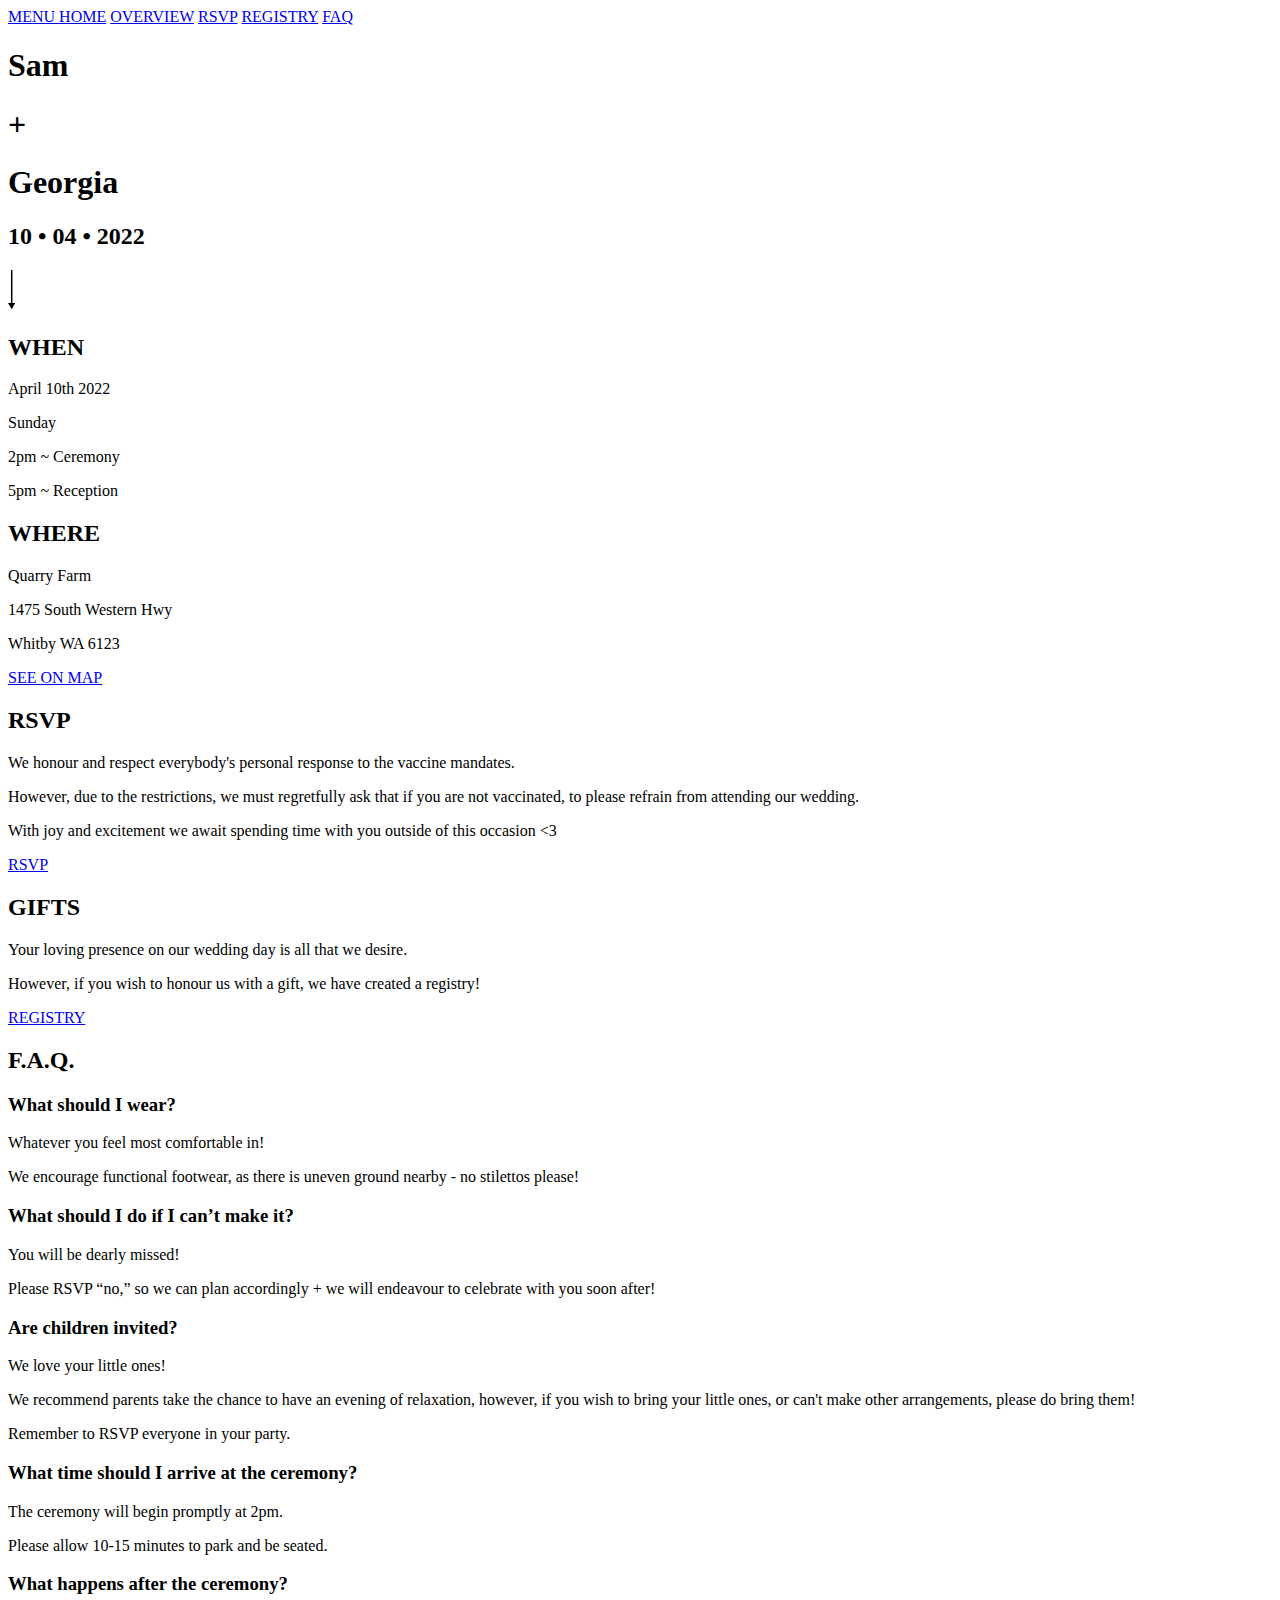
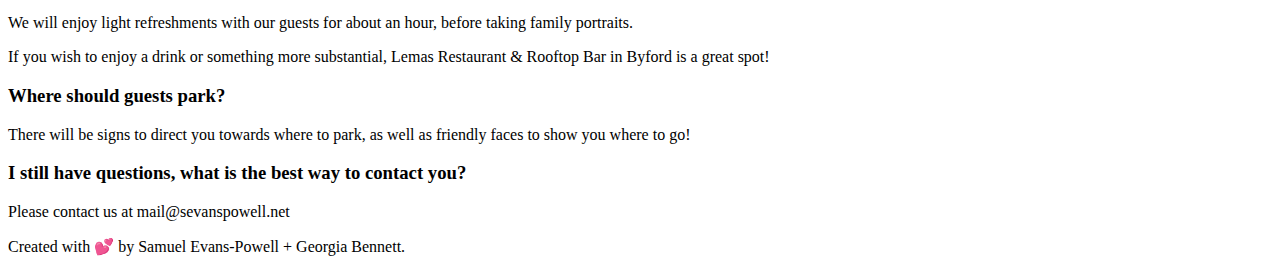
==== reception/index.html @ 9389f438 "Fix UTF-8 encoding" ====
<!DOCTYPE html>
<html>
<head>
<meta name="viewport" content="width=device-width, initial-scale=1">
<meta http-equiv="Content-Type" content="text/html; charset=utf-8">
<link rel="stylesheet" href="https://cdnjs.cloudflare.com/ajax/libs/font-awesome/4.7.0/css/font-awesome.min.css">
<link rel="stylesheet" href="assets/styles.css">
</head>
<body>

<div class="topnav" id="myTopnav">
  <a href="javascript:void(0);" class="menu" onclick="myFunction()">
    MENU
  </a>
  <a href="#home" onclick="myFunction()">HOME</a>
  <a href="#overview" onclick="myFunction()">OVERVIEW</a>
  <a href="#rsvp" onclick="myFunction()">RSVP</a>
  <a href="#registry" onclick="myFunction()">REGISTRY</a>
  <a href="#faq" onclick="myFunction()">FAQ</a>
</div>

<section id="home" class="pane">
      <h1>Sam</h1>
      <h1>+</h1>
      <h1>Georgia</h1>
      <h2>10 • 04 • 2022</h2>
      <svg height="2.5rem" viewBox="0 0 5 27" stroke="none" fill="currentColor">
        <rect x="2" y="0" width="1" height="23"></rect>
        <path d="M0,22.244 L2.493,26.562 L4.986,22.244 L0,22.244 Z"></path>
      </svg>
</section>

<section id="overview" class="pane">
  <div class="pane-content">

    <div class="pane-row">
      <h2>WHEN</h2>
      <span class="underline"></span>
      <p>April 10th 2022</p>
      <p>Sunday</p>
      <p>2pm ~ Ceremony</p>
      <p>5pm ~ Reception</p>
    </div>

    <div class="pane-row">
      <h2>WHERE</h2>
      <span class="underline"></span>
      <p>Quarry Farm</p>
      <p>1475 South Western Hwy</p>
      <p>Whitby WA 6123</p>
      <a href="https://goo.gl/maps/9LMLp5XYkEuQ6oUs6" class="button-invert">SEE ON MAP</a>
    </div>

  </div>
</section>

<section id="rsvp" class="pane">

  <div class="placard">
    <div class="pane-title">
      <h2>RSVP</h2>
      <span class="underline"></span>
    </div>

    <div class="pane-content">
      <p>
        We honour and respect everybody's personal response to the vaccine mandates.
      </p>
      <p>
        However, due to the restrictions, we must regretfully ask that if you are not vaccinated, to please refrain from attending our wedding.
      </p>
      <p>
        With joy and excitement we await spending time with you outside of this occasion <3
                                                                                           </p>

      <a href="./rsvp.html" class="button">RSVP</a>
    </div>
  </div>

</section>

<section id="registry" class="pane">

  <div class="placard">
    <div class="pane-title">
      <h2>GIFTS</h2>
      <span class="underline"></span>
    </div>

    <div class="pane-content">
      <p>Your loving presence on our wedding day is all that we desire.</p>
      <p>However, if you wish to honour us with a gift, we have created a registry!</p>
      <a href="http://thkfl.com/basicallybennetts" class="button">REGISTRY</a>
    </div>
  </div>

</section>

<div class="end-of-page">
<section id="faq" class="pane">

  <div class="placard">
    <div class="pane-title">
      <h2>F.A.Q.</h2>
      <span class="underline"></span>
    </div>

    <div class="pane-content">

      <div class="faq-item">
        <h3 class="faq-question">What should I wear?</h3>
        <div class="faq-answer">
          <p>Whatever you feel most comfortable in!</p>

          <p>We encourage functional footwear, as there is uneven ground nearby - no stilettos please!</p>
        </div>
      </div>

      <div class="faq-item">
        <h3 class="faq-question">What should I do if I can’t make it?</h3>
        <div class="faq-answer">
          <p> You will be dearly missed!</p>
          <p>Please RSVP “no,” so we can plan accordingly + we will endeavour to celebrate with you soon after!</p>
        </div>
      </div>

      <div class="faq-item">
        <h3 class="faq-question">Are children invited?</h3>
        <div class="faq-answer">
          <p>We love your little ones!</p>

          <p>We recommend parents take the chance to have an evening of relaxation, however, if you wish to bring your little ones, or can't make other arrangements, please do bring them!</p>

          <p>Remember to RSVP everyone in your party.</p>
        </div>
      </div>

      <div class="faq-item">
        <h3 class="faq-question">What time should I arrive at the ceremony?</h3>
        <div class="faq-answer">
          <p>The ceremony will begin promptly at 2pm.</p>
          <p>Please allow 10-15 minutes to park and be seated.</p>
        </div>
      </div>

      <div class="faq-item">
        <h3 class="faq-question">What happens after the ceremony?</h3>
        <div class="faq-answer">
          <p>We will enjoy light refreshments with our guests for about an hour, before taking family portraits.</p>

          <p>If you wish to enjoy a drink or something more substantial, Lemas Restaurant & Rooftop Bar in Byford is a great spot!</p>
        </div>
      </div>

      <div class="faq-item">
        <h3 class="faq-question">Where should guests park?</h3>
        <div class="faq-answer">
          There will be signs to direct you towards where to park, as well as friendly faces to show you where to go!
        </div>
      </div>

      <div class="faq-item">
        <h3 class="faq-question">I still have questions, what is the best way to contact you?</h3>
        <div class="faq-answer">
          Please contact us at mail@sevanspowell.net
        </div>
      </div>

    </div>
  </div>

</section>

<section id="footer">
  <p>Created with 💕 by Samuel Evans-Powell + Georgia Bennett.</p>
</section>

</div>

<script>
function myFunction() {
  var x = document.getElementById("myTopnav");
  if (x.className === "topnav") {
    x.className += " responsive";
  } else {
    x.className = "topnav";
  }
}

var coll = document.getElementsByClassName("faq-question");
var i;

for (i = 0; i < coll.length; i++) {
  coll[i].addEventListener("click", function() {
    this.classList.toggle("active");
    var content = this.nextElementSibling;
    if (content.style.maxHeight){
      content.style.maxHeight = null;
    } else {
      content.style.maxHeight = content.scrollHeight + "px";
    }
  });
}
</script>

</body>
</html>
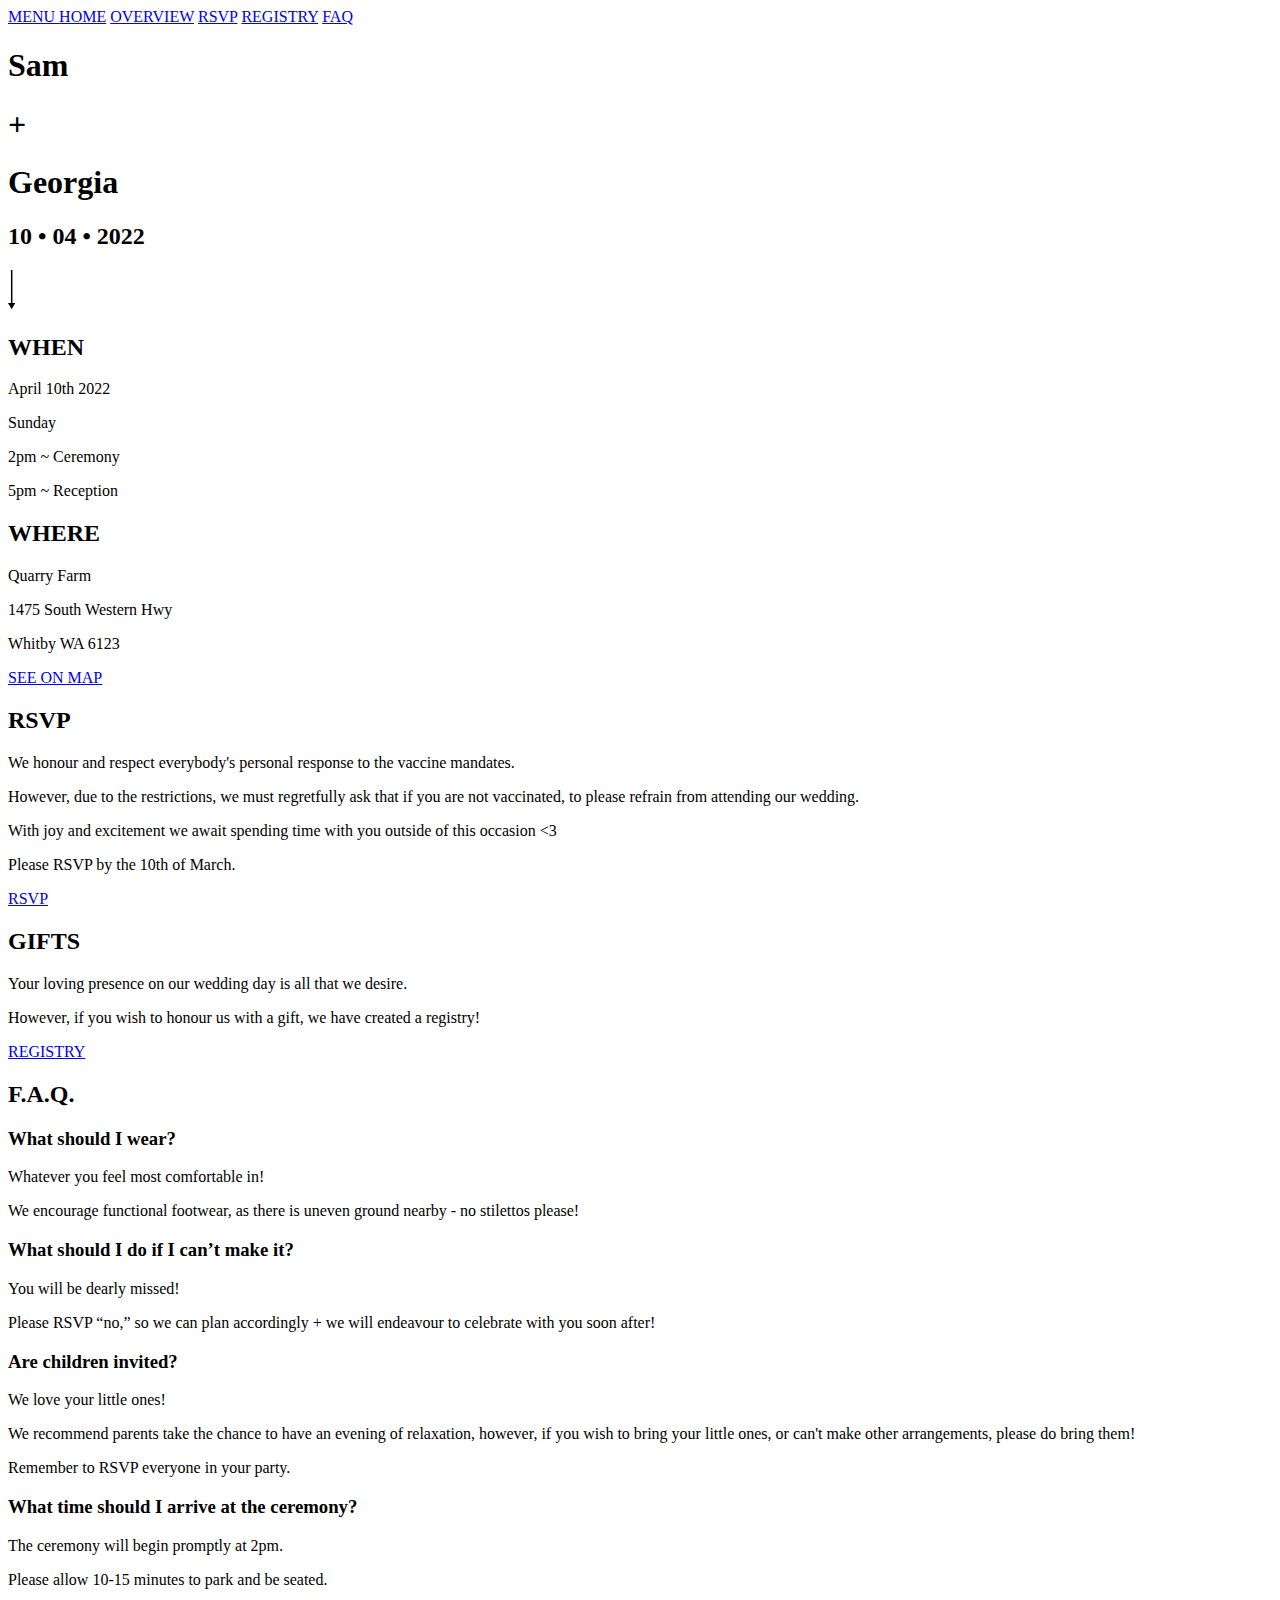
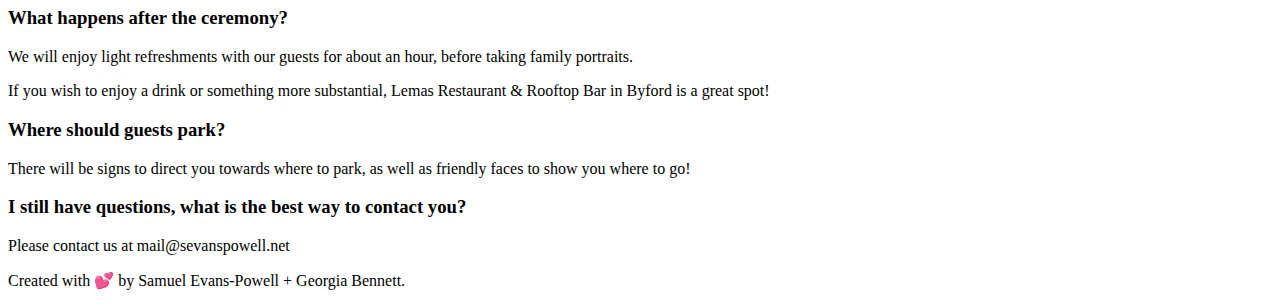
==== commit fb747b31: "RSVP by" ====
--- a/reception/index.html
+++ b/reception/index.html
@@ -71,7 +71,11 @@
       </p>
       <p>
         With joy and excitement we await spending time with you outside of this occasion <3
-                                                                                           </p>
+      </p>
+
+      <p>
+        Please RSVP by the 10th of March.
+      </p>
 
       <a href="./rsvp.html" class="button">RSVP</a>
     </div>
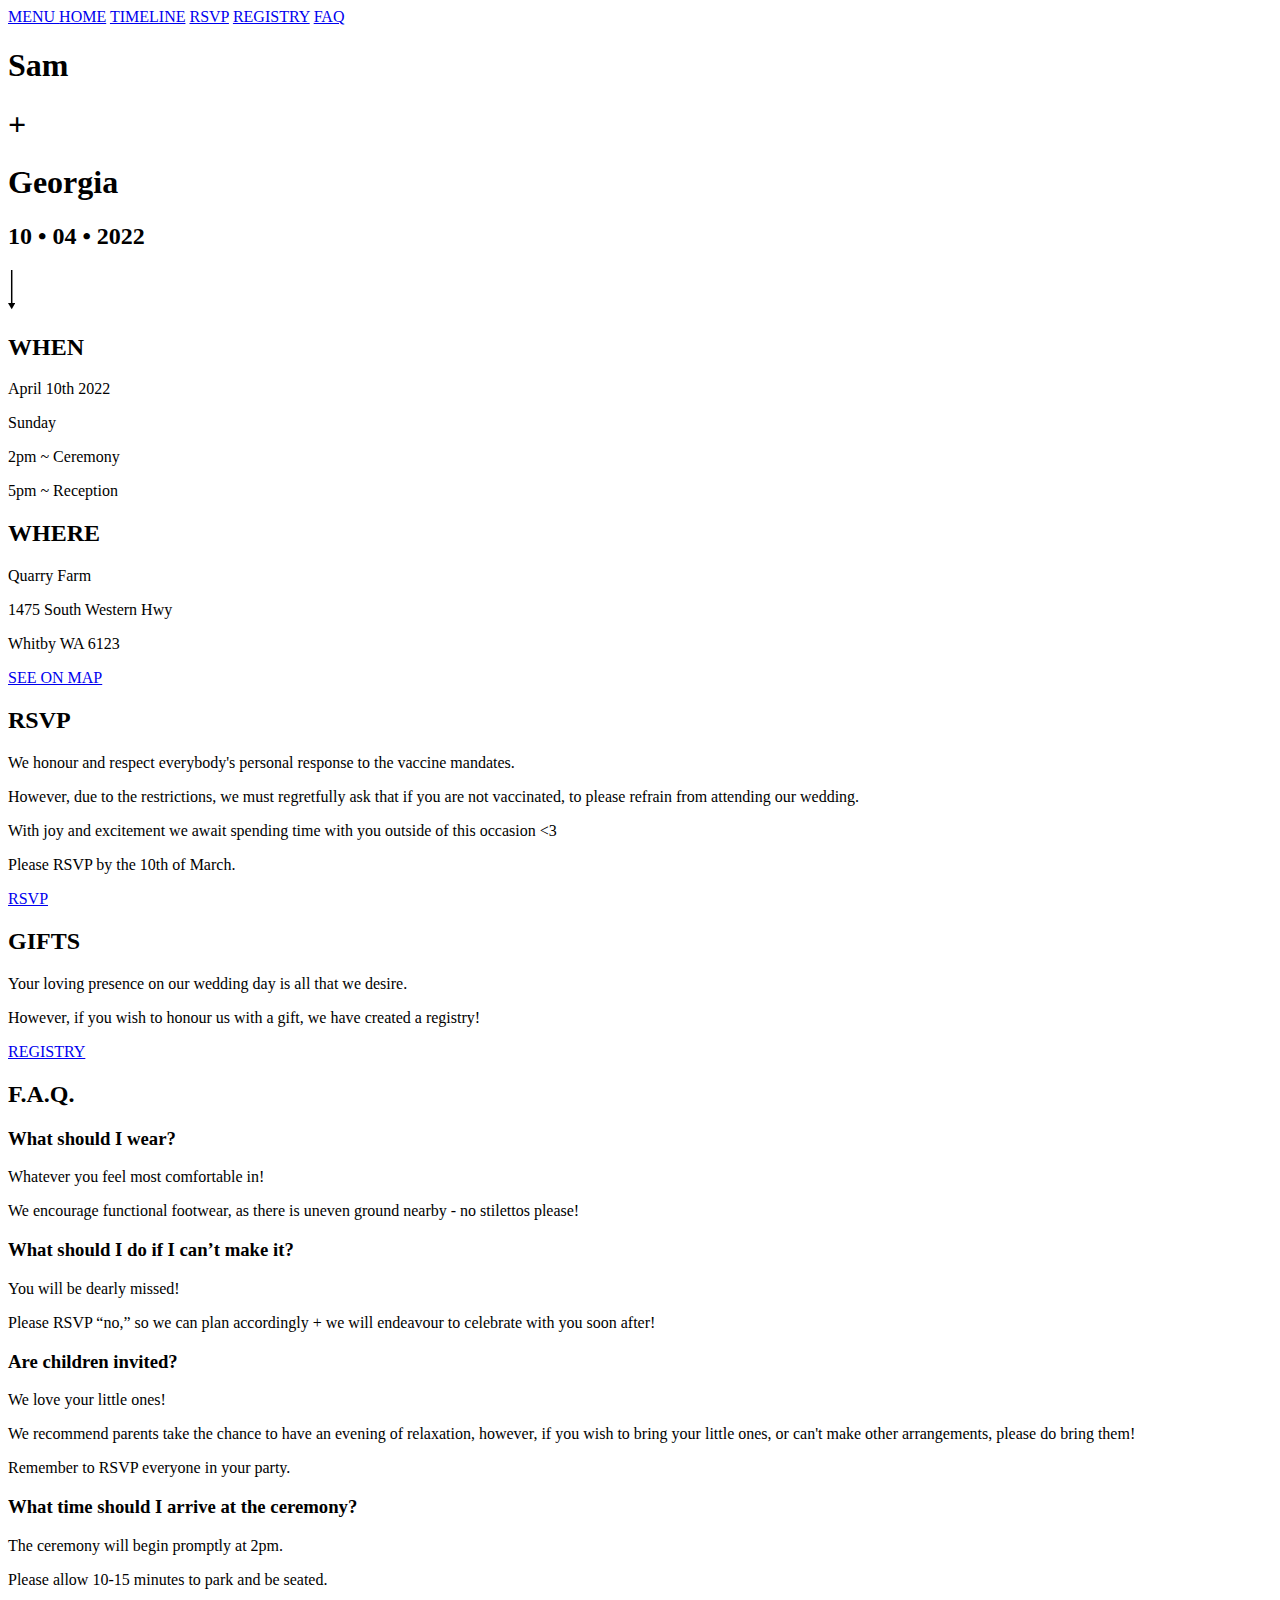
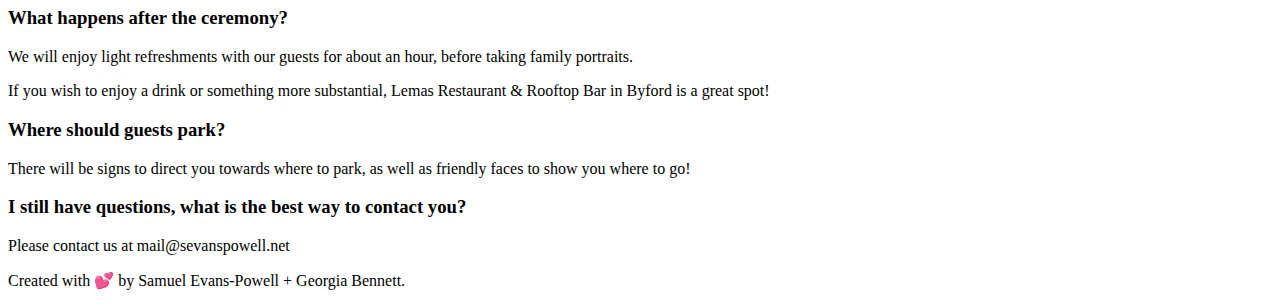
==== commit 386cb67a: "Overview -> Timeline" ====
--- a/reception/index.html
+++ b/reception/index.html
@@ -13,7 +13,7 @@
     MENU
   </a>
   <a href="#home" onclick="myFunction()">HOME</a>
-  <a href="#overview" onclick="myFunction()">OVERVIEW</a>
+  <a href="#timeline" onclick="myFunction()">TIMELINE</a>
   <a href="#rsvp" onclick="myFunction()">RSVP</a>
   <a href="#registry" onclick="myFunction()">REGISTRY</a>
   <a href="#faq" onclick="myFunction()">FAQ</a>
@@ -30,7 +30,7 @@
       </svg>
 </section>
 
-<section id="overview" class="pane">
+<section id="timeline" class="pane">
   <div class="pane-content">
 
     <div class="pane-row">
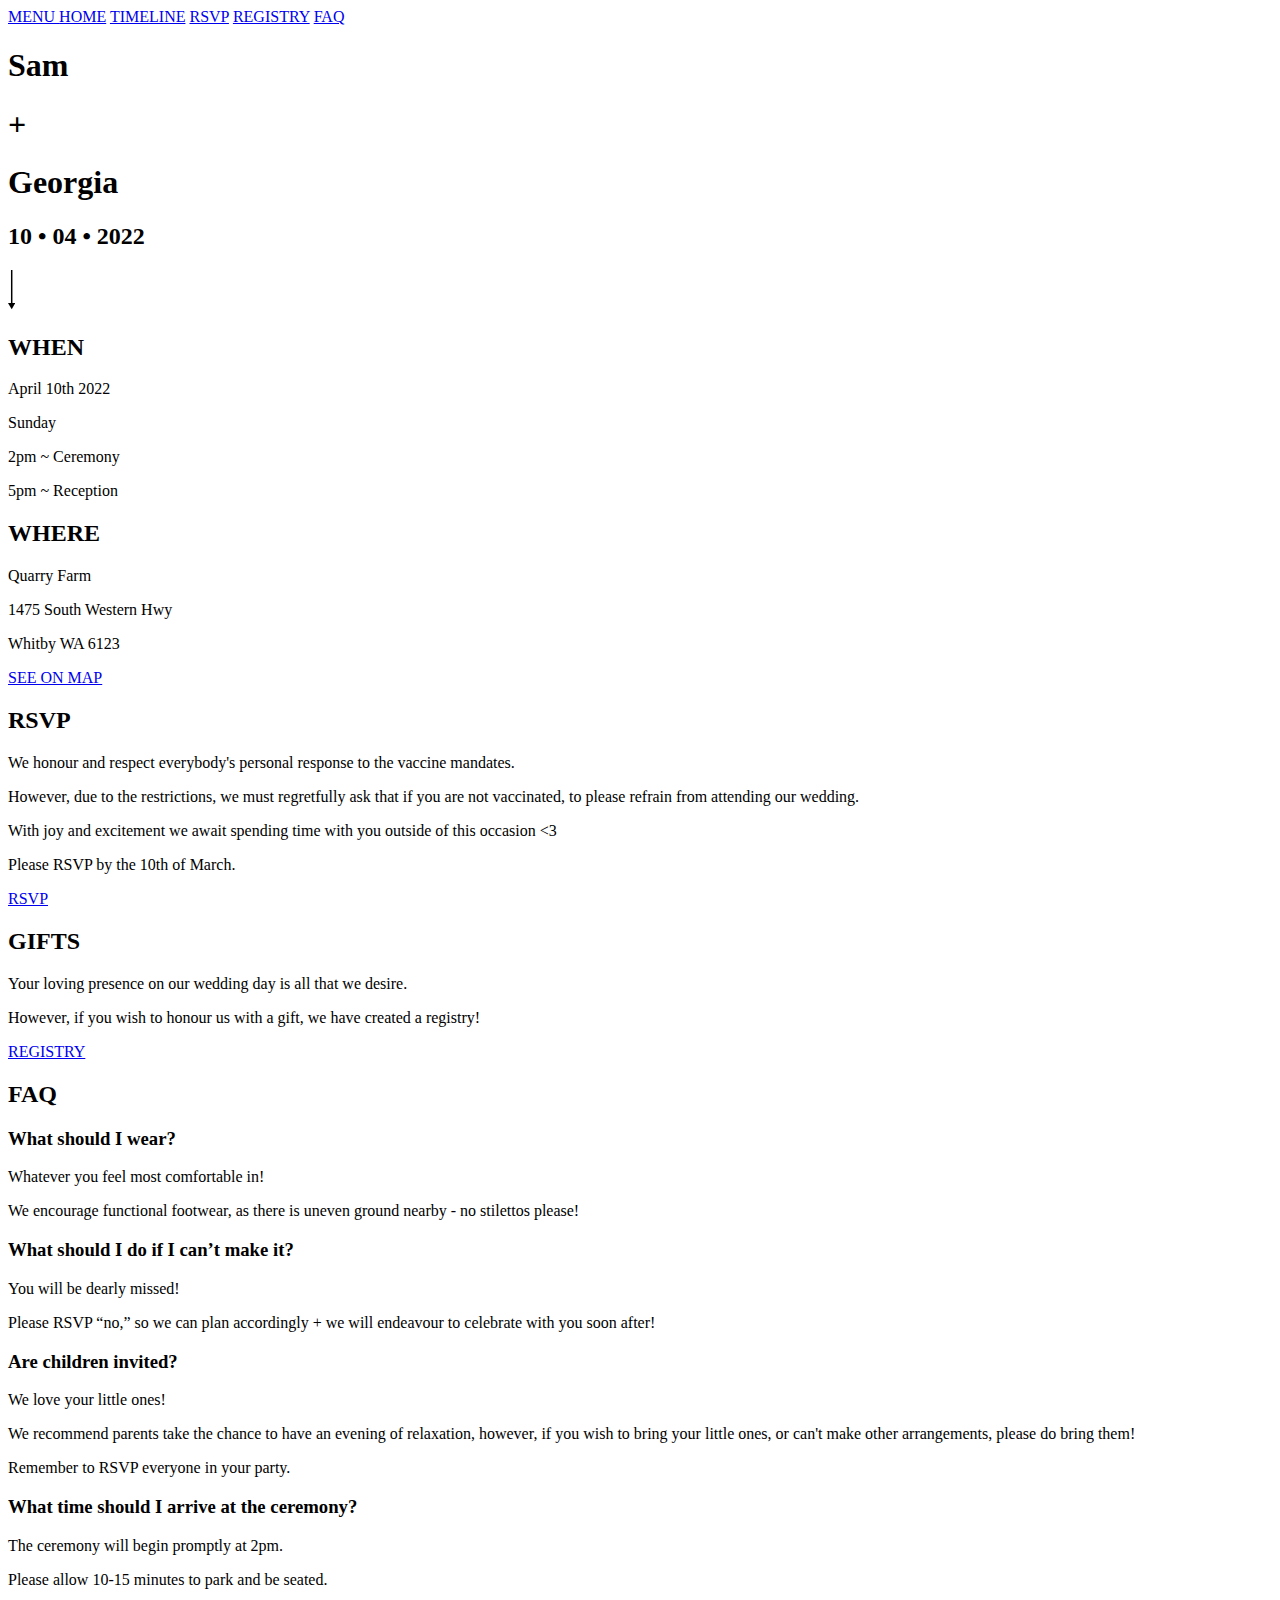
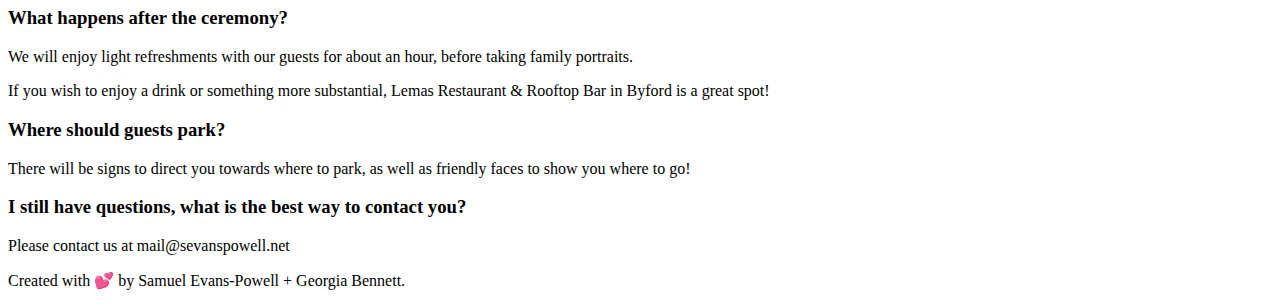
==== commit fc944d60: "F.A.Q -> FAQ" ====
--- a/reception/index.html
+++ b/reception/index.html
@@ -105,7 +105,7 @@
 
   <div class="placard">
     <div class="pane-title">
-      <h2>F.A.Q.</h2>
+      <h2>FAQ</h2>
       <span class="underline"></span>
     </div>
 
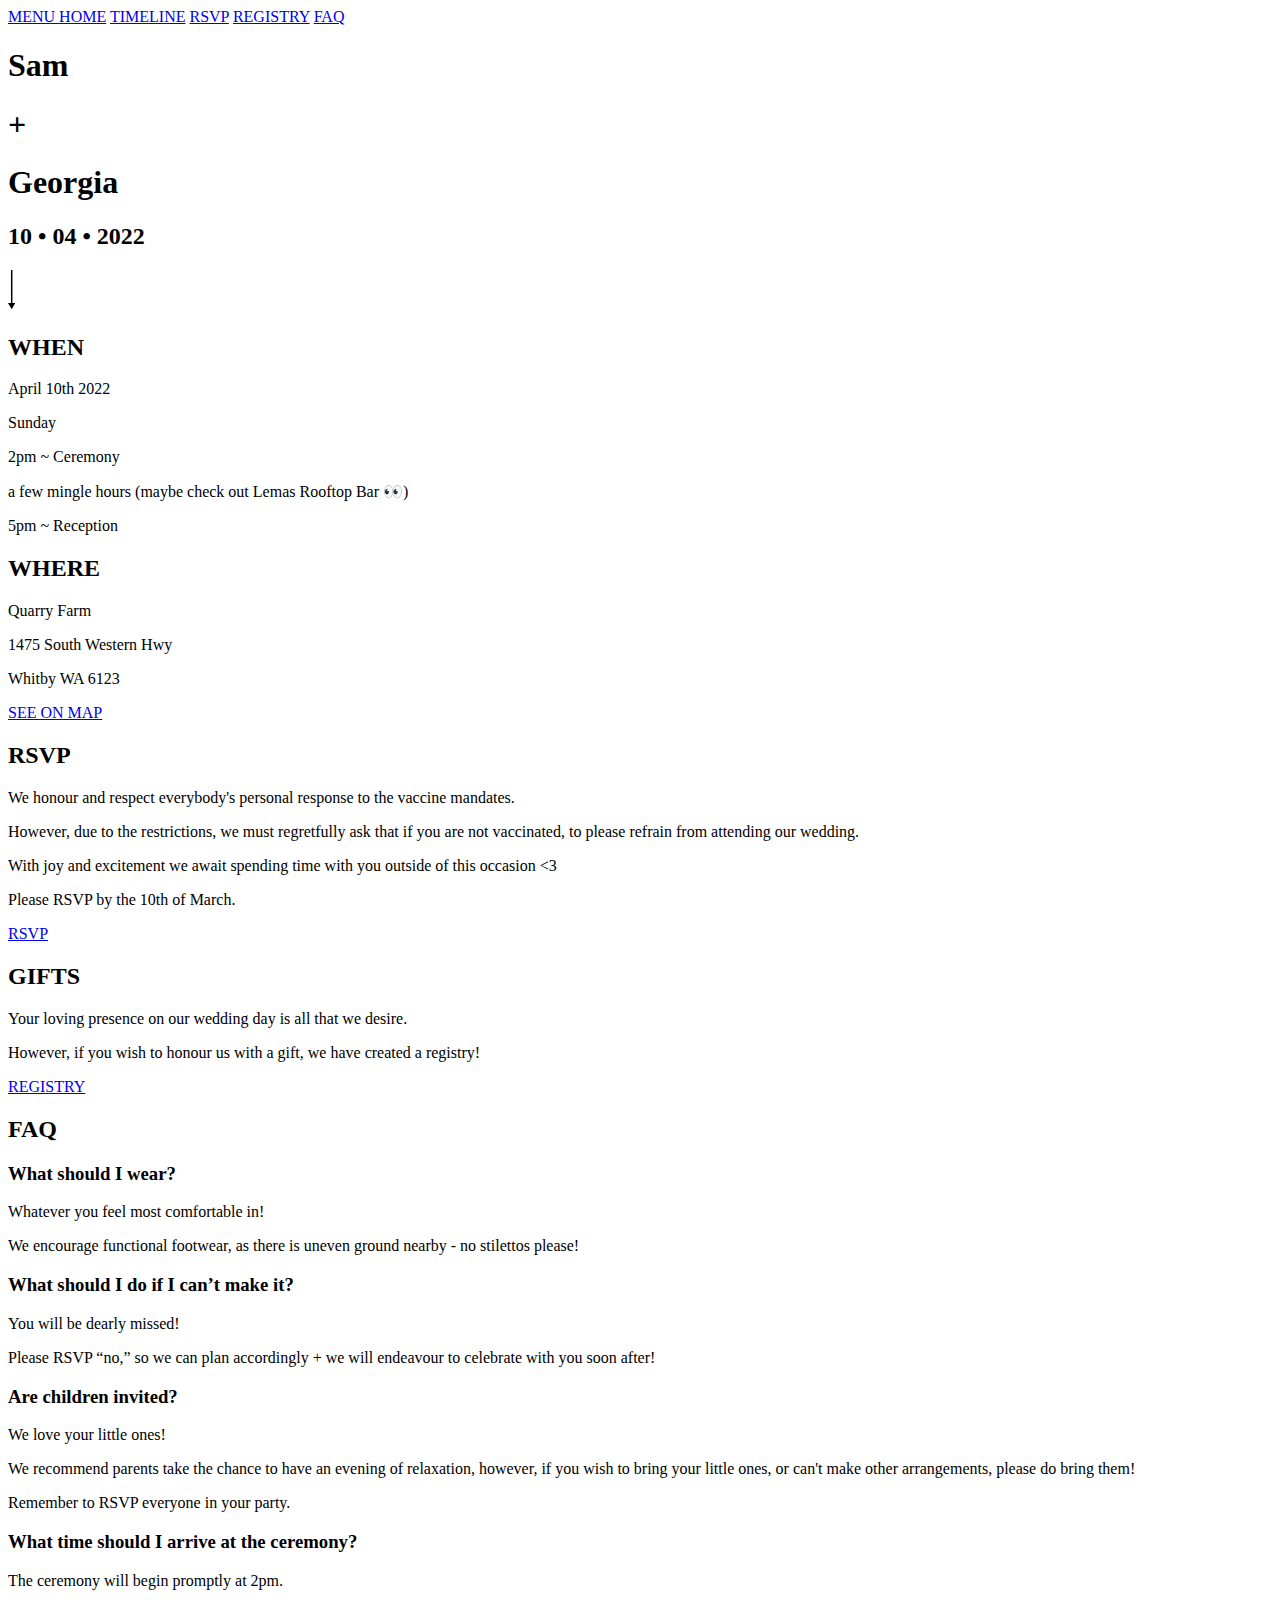
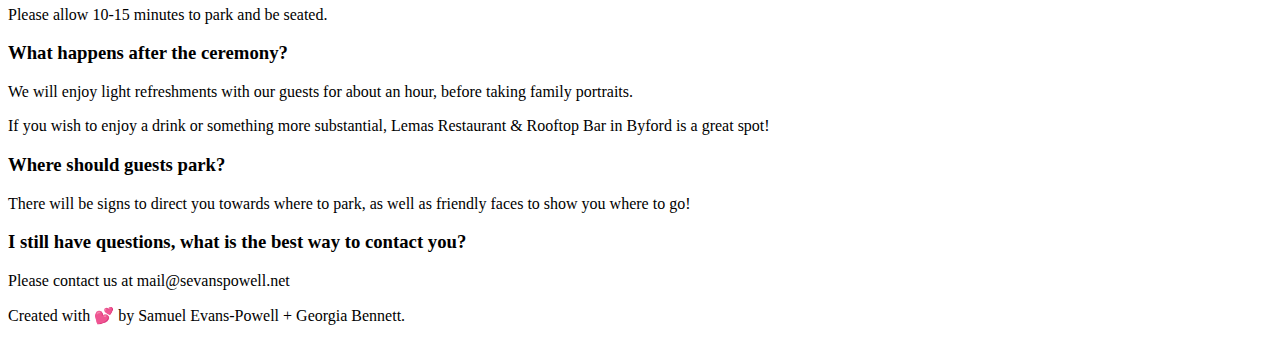
==== commit c8df3ccd: "Lemas Rooftop Bar" ====
--- a/reception/index.html
+++ b/reception/index.html
@@ -39,6 +39,7 @@
       <p>April 10th 2022</p>
       <p>Sunday</p>
       <p>2pm ~ Ceremony</p>
+      <p>a few mingle hours (maybe check out Lemas Rooftop Bar 👀)</p>
       <p>5pm ~ Reception</p>
     </div>
 
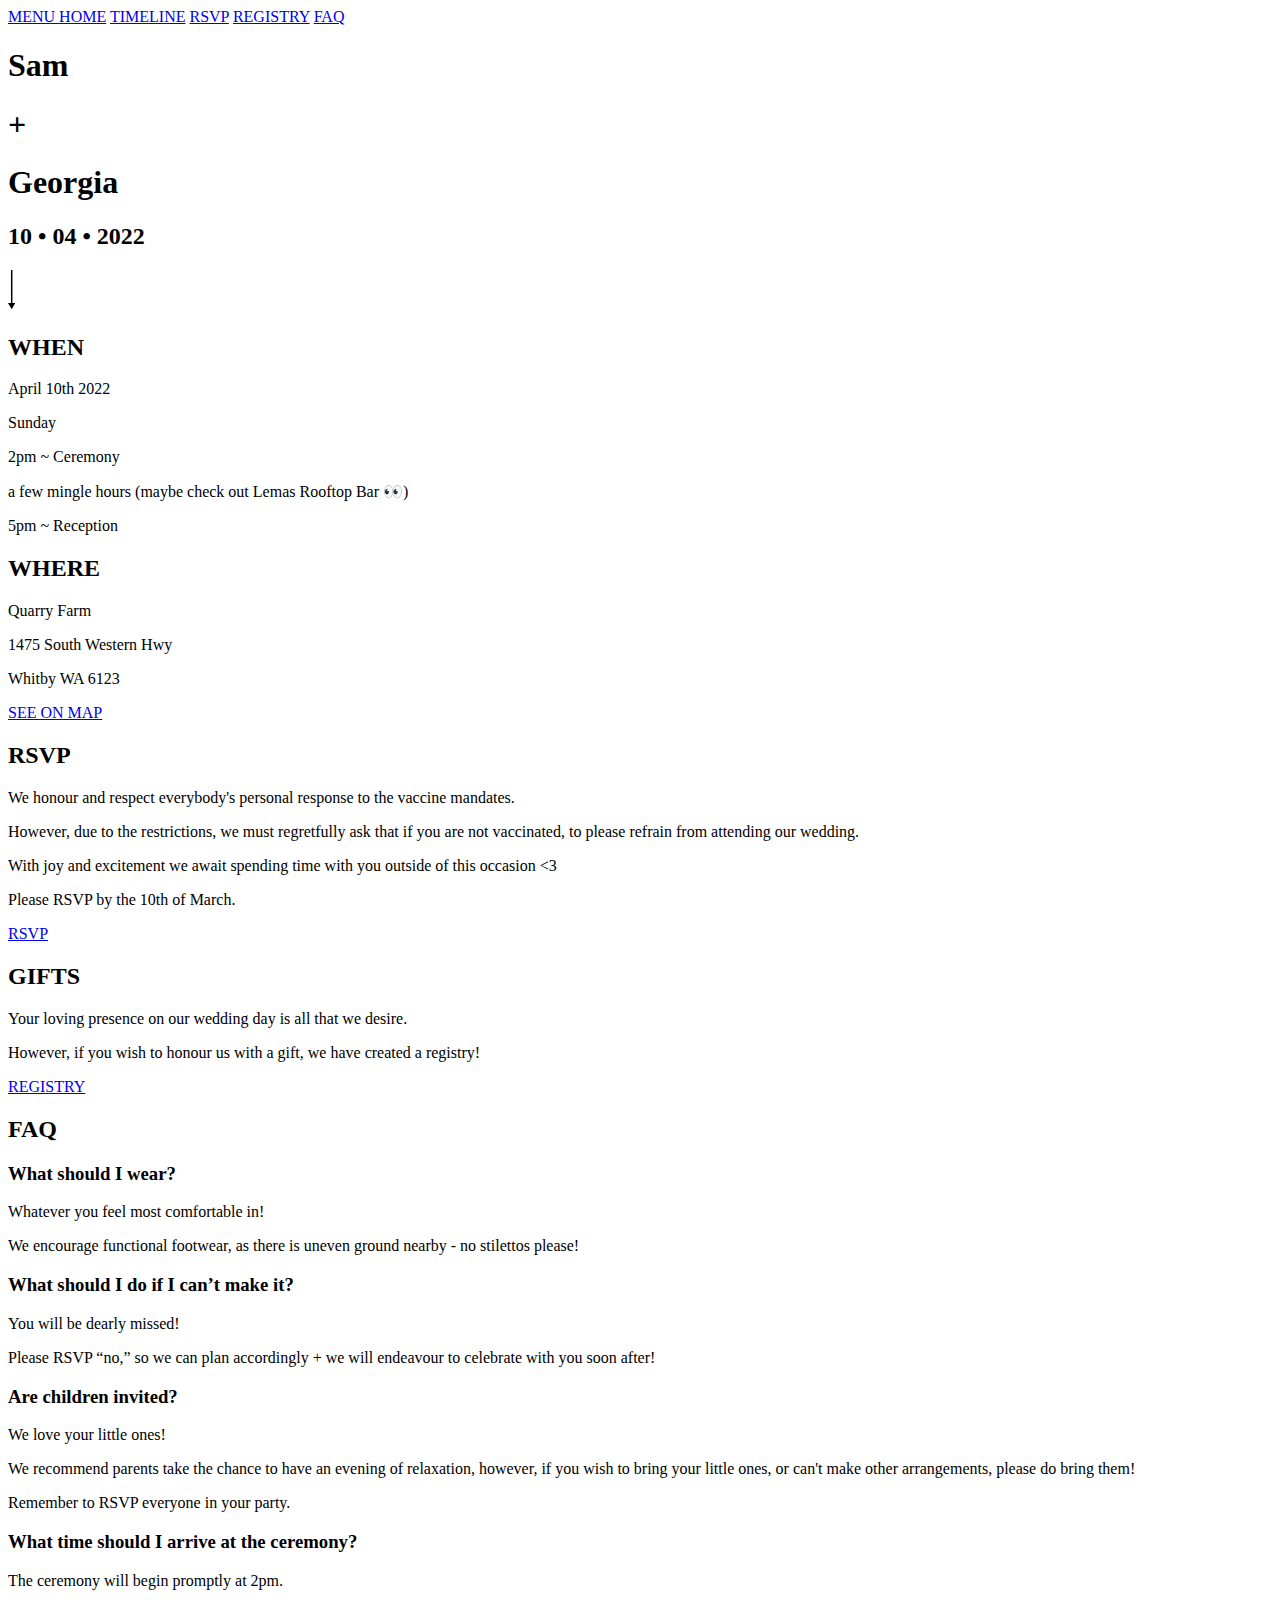
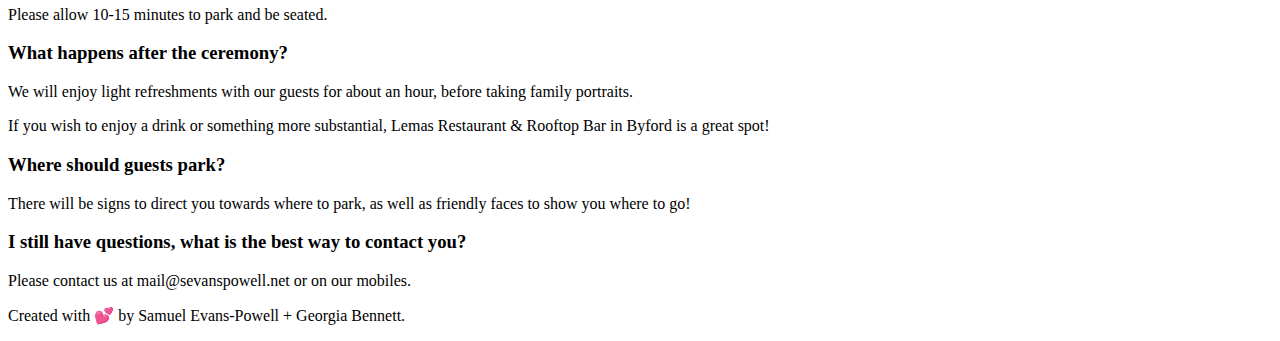
==== commit 1e922924: "Contact update" ====
--- a/reception/index.html
+++ b/reception/index.html
@@ -167,7 +167,7 @@
       <div class="faq-item">
         <h3 class="faq-question">I still have questions, what is the best way to contact you?</h3>
         <div class="faq-answer">
-          Please contact us at mail@sevanspowell.net
+          Please contact us at mail@sevanspowell.net or on our mobiles.
         </div>
       </div>
 
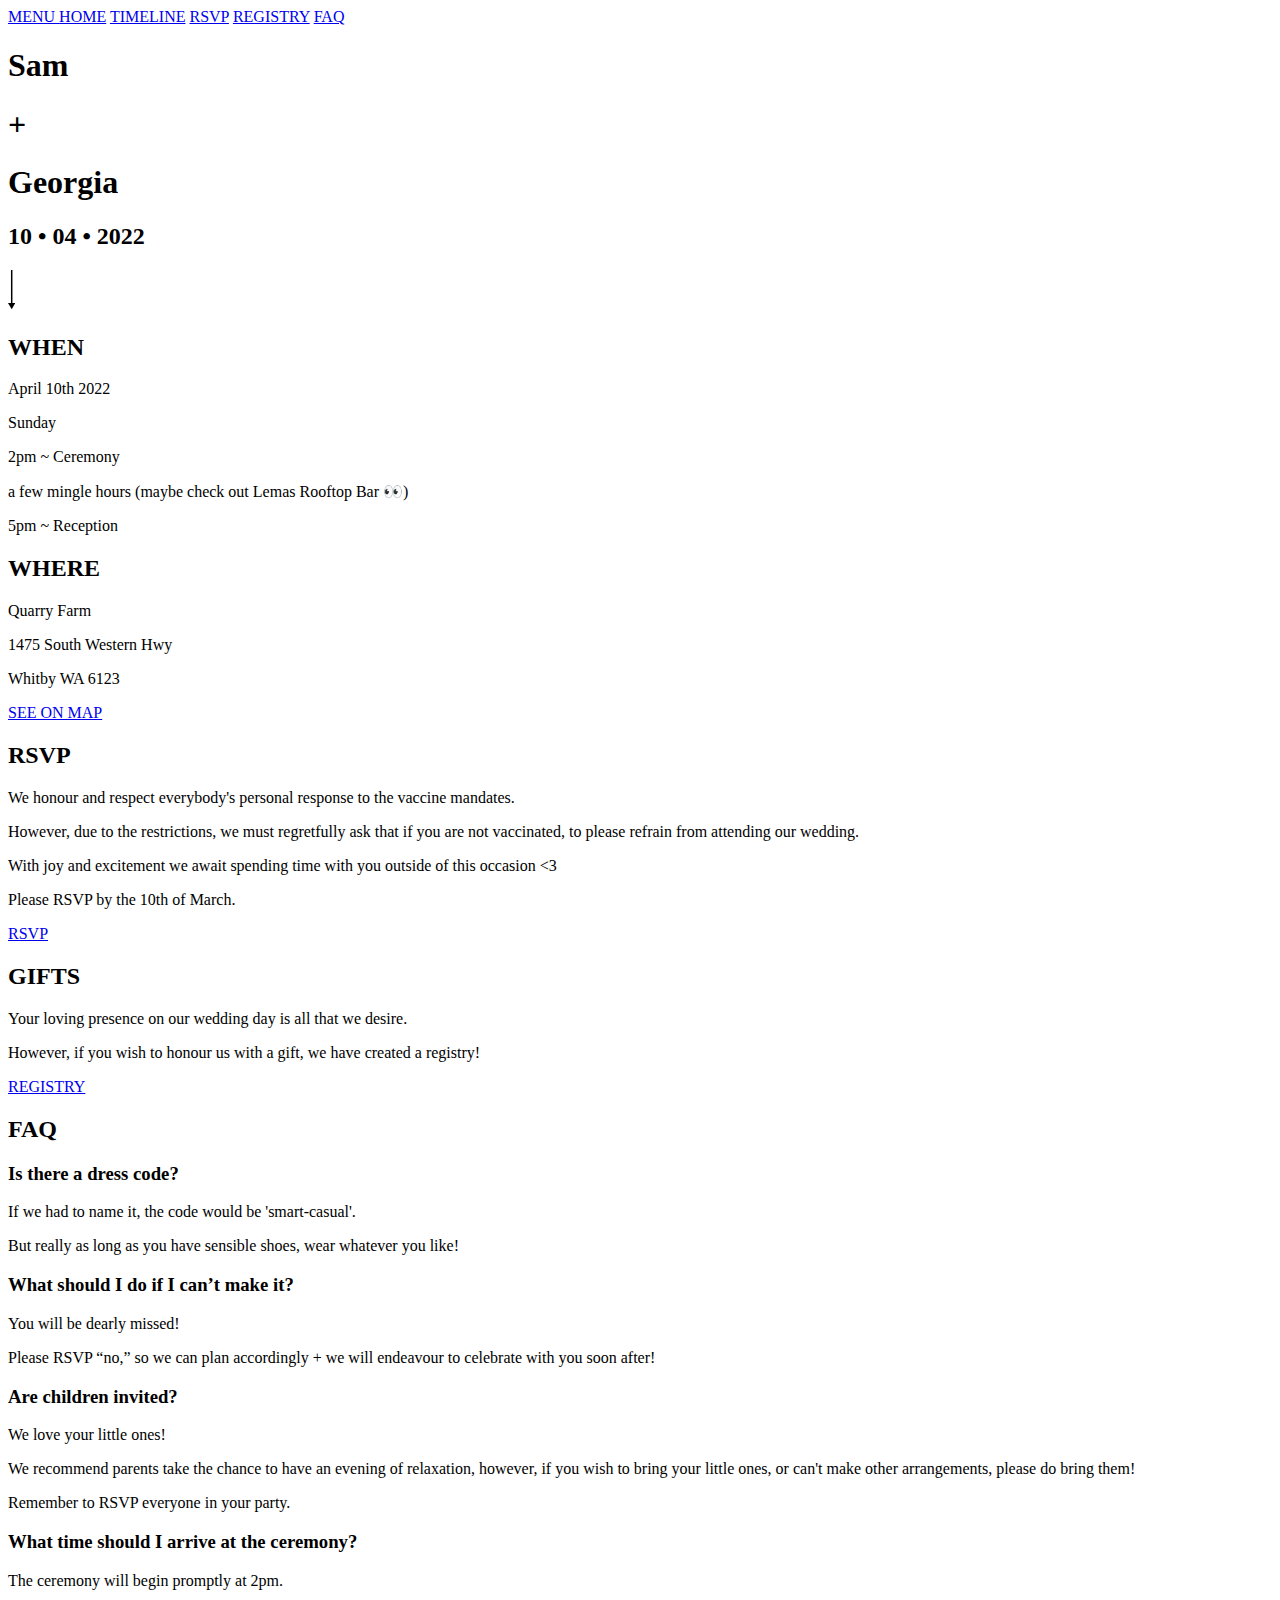
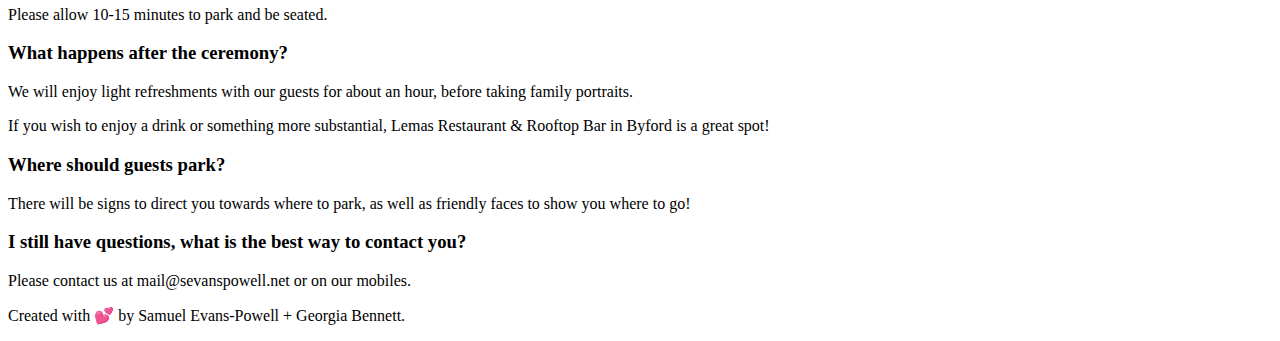
==== commit 467bb6de: "Dress code changes" ====
--- a/reception/index.html
+++ b/reception/index.html
@@ -113,11 +113,11 @@
     <div class="pane-content">
 
       <div class="faq-item">
-        <h3 class="faq-question">What should I wear?</h3>
-        <div class="faq-answer">
-          <p>Whatever you feel most comfortable in!</p>
-
-          <p>We encourage functional footwear, as there is uneven ground nearby - no stilettos please!</p>
+        <h3 class="faq-question">Is there a dress code?</h3>
+        <div class="faq-answer">
+          <p>If we had to name it, the code would be 'smart-casual'.</p>
+
+          <p>But really as long as you have sensible shoes, wear whatever you like!</p>
         </div>
       </div>
 
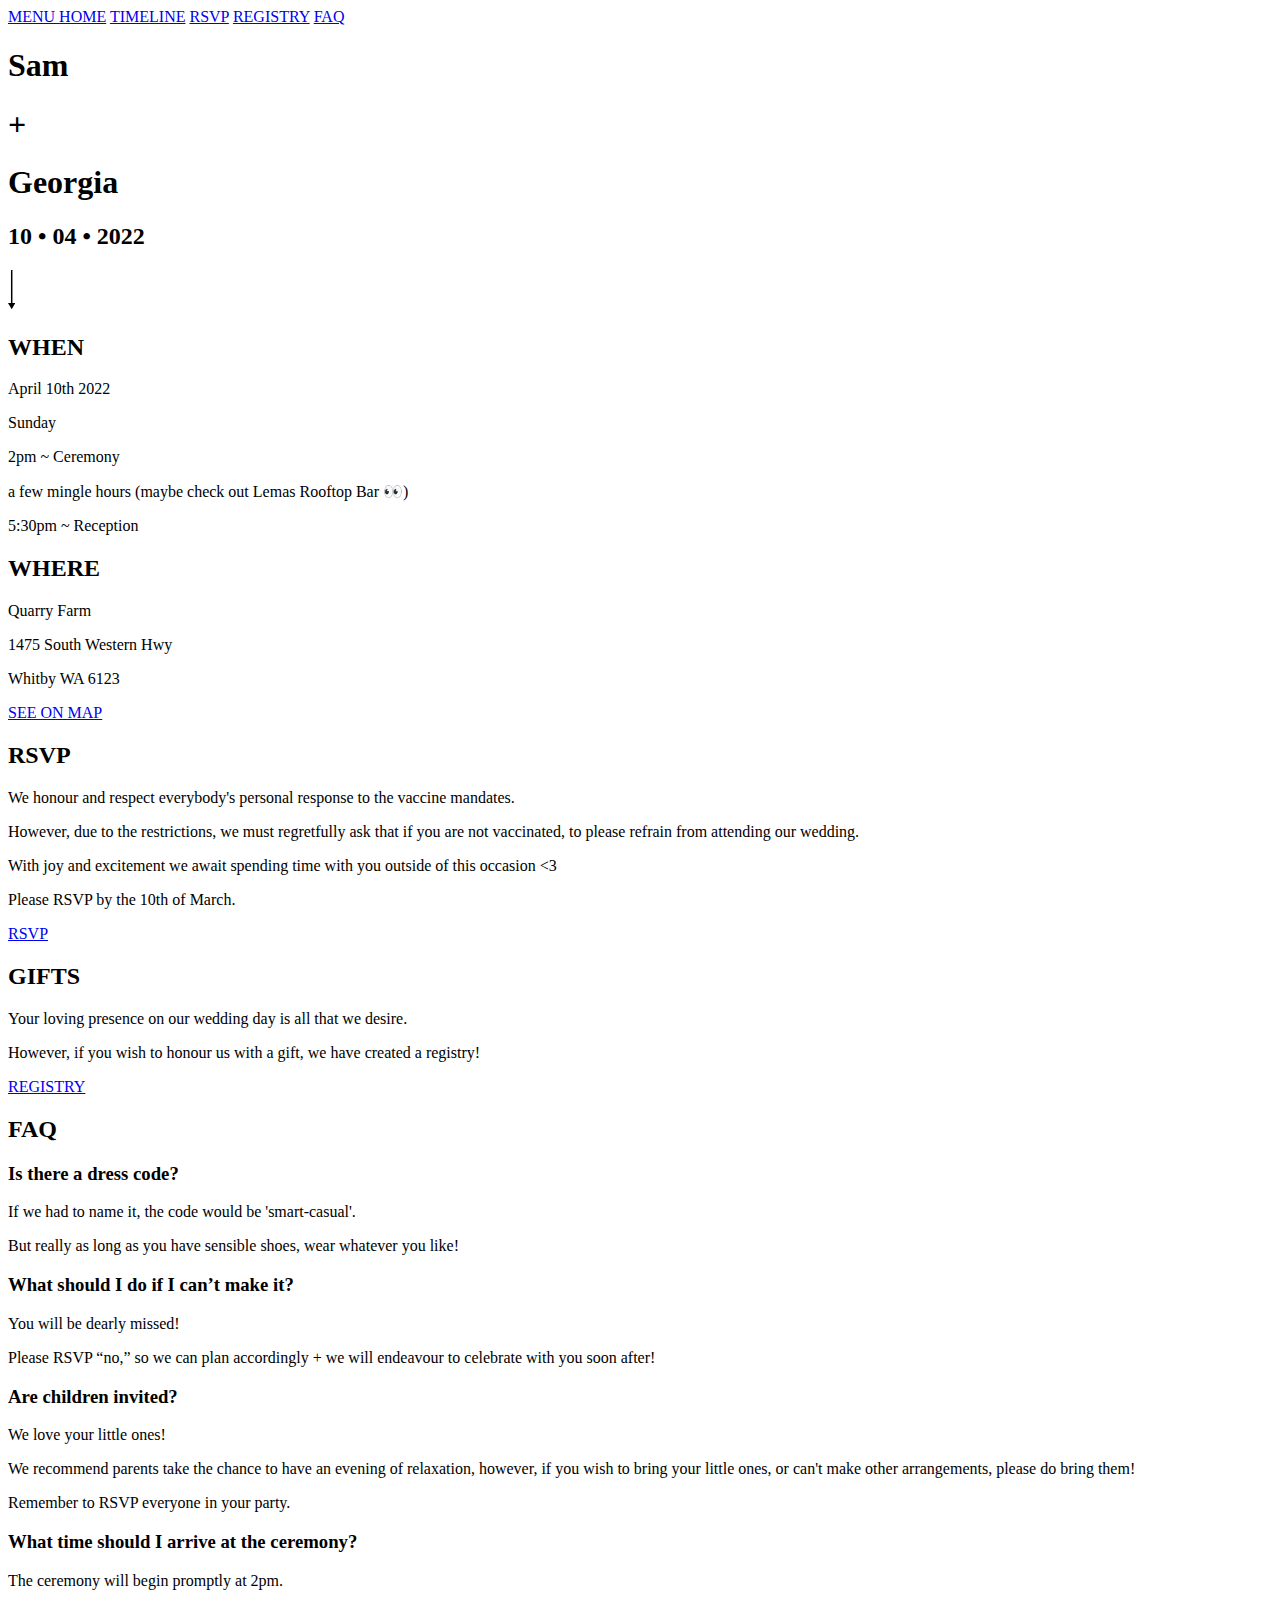
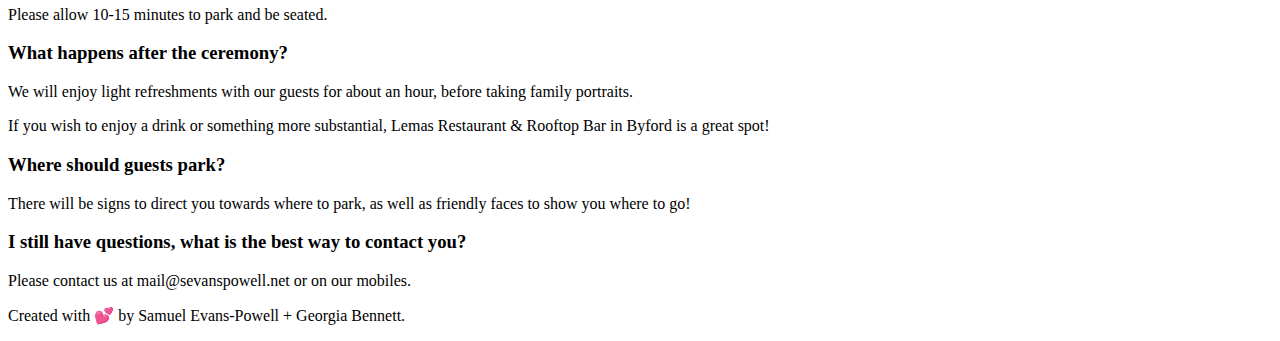
==== commit 7888fbcf: "Reception time changed to 5:30pm" ====
--- a/reception/index.html
+++ b/reception/index.html
@@ -40,7 +40,7 @@
       <p>Sunday</p>
       <p>2pm ~ Ceremony</p>
       <p>a few mingle hours (maybe check out Lemas Rooftop Bar 👀)</p>
-      <p>5pm ~ Reception</p>
+      <p>5:30pm ~ Reception</p>
     </div>
 
     <div class="pane-row">
